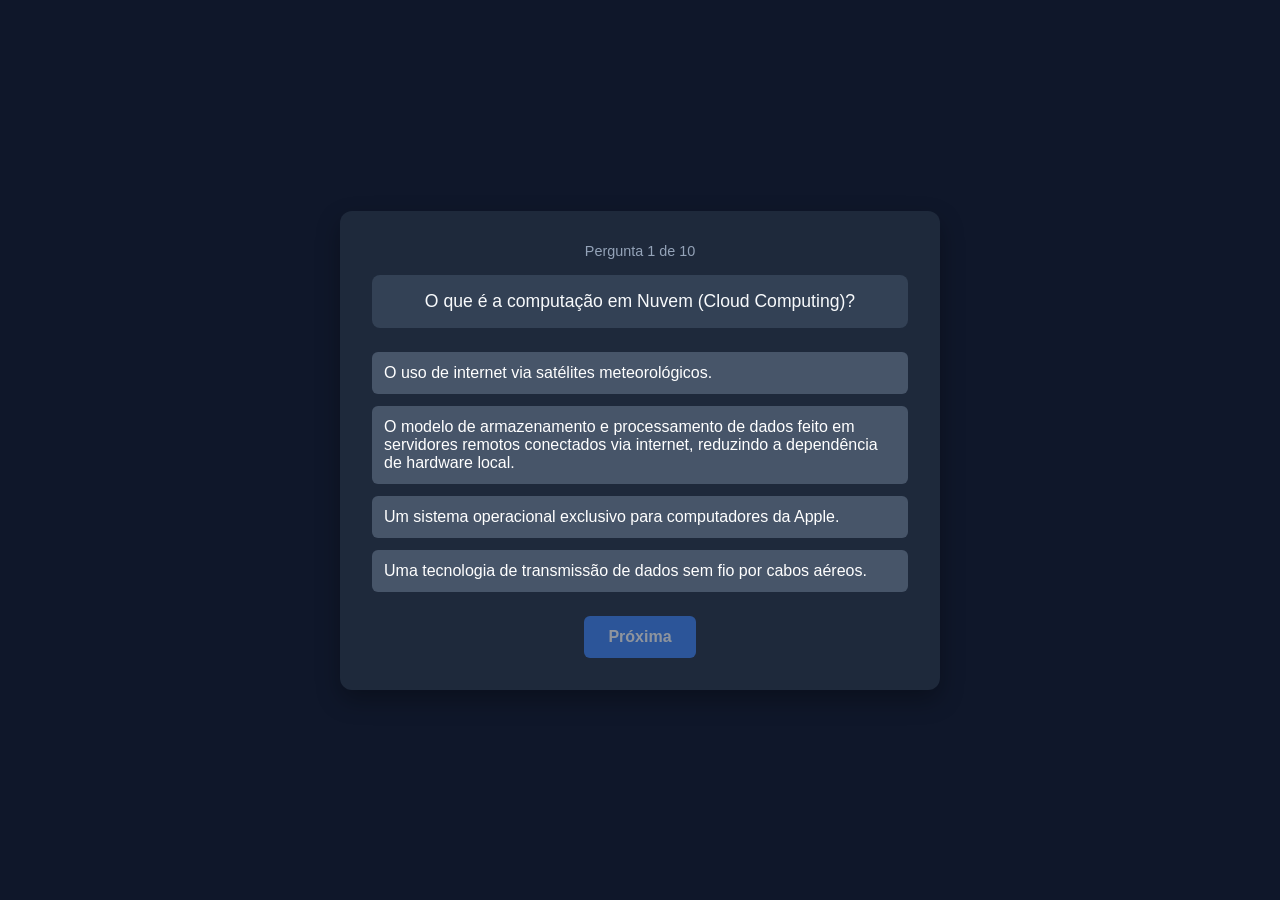
==== jogo.html @ fec2ea1d "feat: adiciona estrutura do quiz e banco de perguntas" ====
<!DOCTYPE html>
<html lang="pt-BR">
<head>
  <meta charset="UTF-8">
  <meta name="viewport" content="width=device-width, initial-scale=1.0">
  <title>TechQuiz - História da Internet</title>
  <link rel="stylesheet" href="style.css">
</head>
<body>
  <div class="container">
    <!-- Tela do Jogo -->
    <div id="game-screen">
      <div id="contador" class="question-counter">Carregando perguntas...</div>
      <div id="enunciado" class="question-box"></div>
      <div id="alternativas" class="options-grid"></div>
      <button id="btn-proxima" class="btn" disabled style="opacity: 0.5;">Próxima</button>
    </div>

    <!-- Tela do Resumo Final -->
    <div id="result-screen" style="display: none;">
      <h2>Resumo do Quiz</h2>
      <p id="score-summary" class="score-text"></p>
      <div id="review-list" style="max-height: 400px; overflow-y: auto; padding-right: 5px;"></div>
      <a href="index.html" class="btn" style="margin-top: 1.5rem;">Jogar Novamente</a>
    </div>
  </div>

  <script src="script.js"></script>
</body>
</html>
---- style.css ----
:root {
  --bg-color: #0f172a;
  --card-bg: #1e293b;
  --text-color: #f8fafc;
  --accent-color: #3b82f6;
  --accent-hover: #2563eb;
  --success-color: #22c55e;
}

* {
  box-sizing: border-box;
  margin: 0;
  padding: 0;
  font-family: 'Segoe UI', Tahoma, Geneva, Verdana, sans-serif;
}

body {
  background-color: var(--bg-color);
  color: var(--text-color);
  display: flex;
  justify-content: center;
  align-items: center;
  min-height: 100vh;
  padding: 1rem;
  overflow-x: hidden;
}

.container {
  background-color: var(--card-bg);
  padding: 2rem;
  border-radius: 12px;
  width: 100%;
  max-width: 600px;
  box-shadow: 0 10px 25px rgba(0, 0, 0, 0.3);
  text-align: center;
}

h1, h2 {
  margin-bottom: 1rem;
  color: var(--text-color);
}

p {
  margin-bottom: 1.5rem;
  color: #94a3b8;
}

.btn {
  display: inline-block;
  background-color: var(--accent-color);
  color: white;
  padding: 0.75rem 1.5rem;
  border: none;
  border-radius: 6px;
  font-size: 1rem;
  font-weight: bold;
  text-decoration: none;
  cursor: pointer;
  transition: background-color 0.2s;
}

.btn:hover {
  background-color: var(--accent-hover);
}

.question-counter {
  font-size: 0.9rem;
  color: #94a3b8;
  margin-bottom: 1rem;
}

.question-box {
  background-color: #334155;
  padding: 1rem;
  border-radius: 8px;
  margin-bottom: 1.5rem;
  font-size: 1.1rem;
}

.options-grid {
  display: grid;
  grid-template-columns: 1fr;
  gap: 0.75rem;
  margin-bottom: 1.5rem;
}

.option-btn {
  background-color: #475569;
  color: white;
  padding: 0.75rem;
  border: none;
  border-radius: 6px;
  text-align: left;
  cursor: pointer;
  font-size: 1rem;
  transition: background-color 0.2s;
}

.option-btn:hover {
  background-color: #64748b;
}

.option-btn.selected {
  background-color: var(--accent-color);
  border: 2px solid #ffffff;
}

.score-text {
  font-size: 1.3rem;
  font-weight: bold;
  color: var(--text-color);
  margin-top: 0.5rem;
  margin-bottom: 1.5rem;
}

.review-card {
  background-color: #334155;
  padding: 1rem;
  border-radius: 8px;
  margin-bottom: 1rem;
  text-align: left;
}

.correct-card {
  border-left: 5px solid var(--success-color);
}

.wrong-card {
  border-left: 5px solid #ef4444;
}

.text-success {
  color: var(--success-color);
  font-weight: bold;
}

.text-danger {
  color: #ef4444;
  font-weight: bold;
}

.explanation {
  font-size: 0.88rem;
  color: #cbd5e1;
  margin-top: 0.5rem;
}

.review-card a {
  color: var(--accent-color);
  font-size: 0.85rem;
}
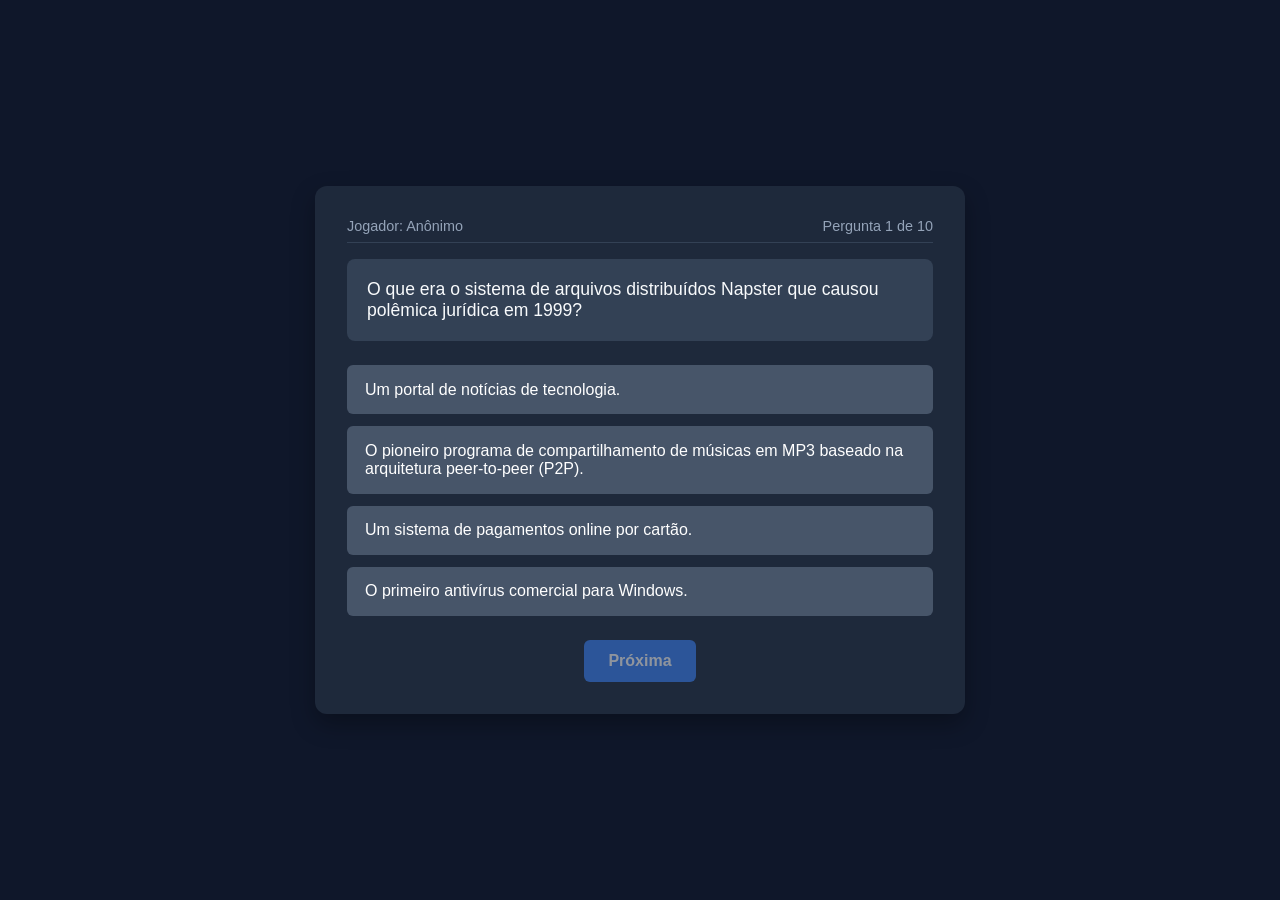
==== commit 5e8048ab: "Add files via upload" ====
--- a/jogo.html
+++ b/jogo.html
@@ -1,30 +1,65 @@
-<!DOCTYPE html>
-<html lang="pt-BR">
-<head>
-  <meta charset="UTF-8">
-  <meta name="viewport" content="width=device-width, initial-scale=1.0">
-  <title>TechQuiz - História da Internet</title>
-  <link rel="stylesheet" href="style.css">
-</head>
-<body>
-  <div class="container">
-    <!-- Tela do Jogo -->
-    <div id="game-screen">
-      <div id="contador" class="question-counter">Carregando perguntas...</div>
-      <div id="enunciado" class="question-box"></div>
-      <div id="alternativas" class="options-grid"></div>
-      <button id="btn-proxima" class="btn" disabled style="opacity: 0.5;">Próxima</button>
-    </div>
-
-    <!-- Tela do Resumo Final -->
-    <div id="result-screen" style="display: none;">
-      <h2>Resumo do Quiz</h2>
-      <p id="score-summary" class="score-text"></p>
-      <div id="review-list" style="max-height: 400px; overflow-y: auto; padding-right: 5px;"></div>
-      <a href="index.html" class="btn" style="margin-top: 1.5rem;">Jogar Novamente</a>
-    </div>
-  </div>
-
-  <script src="script.js"></script>
-</body>
+<!DOCTYPE html>
+<html lang="pt-BR">
+<head>
+  <meta charset="UTF-8">
+  <meta name="viewport" content="width=device-width, initial-scale=1.0">
+  <title>TechQuiz - História da Internet</title>
+  <link rel="stylesheet" href="style.css">
+</head>
+<body>
+  <main class="container">
+    <!-- Tela do Jogo -->
+    <section id="game-screen" aria-live="polite">
+      <div class="header-info">
+        <span id="player-display">Jogador: ---</span>
+        <span id="contador" class="question-counter">Carregando...</span>
+      </div>
+      
+      <div id="enunciado" class="question-box"></div>
+      <div id="alternativas" class="options-grid"></div>
+      
+      <!-- Feedback imediato após responder -->
+      <div id="feedback-box" class="feedback-box" style="display: none;"></div>
+      
+      <button id="btn-proxima" class="btn" disabled>Próxima</button>
+    </section>
+
+    <!-- Tela de Pontuação, Ranking e Revisão -->
+    <section id="result-screen" style="display: none;">
+      <h2>Resultado Final</h2>
+      <p id="score-summary" class="score-text"></p>
+
+      <!-- Tabela de Ranking -->
+      <div class="ranking-section">
+        <h3>🏆 Ranking dos Jogadores</h3>
+        <div class="table-wrapper">
+          <table class="ranking-table">
+            <thead>
+              <tr>
+                <th>Pos.</th>
+                <th>Jogador</th>
+                <th>Acertos</th>
+              </tr>
+            </thead>
+            <tbody id="ranking-body"></tbody>
+          </table>
+        </div>
+      </div>
+
+      <!-- Revisão das Respostas -->
+      <details class="review-details">
+        <summary>Ver revisão detalhada das perguntas</summary>
+        <div id="review-list" class="review-list"></div>
+      </details>
+
+      <!-- Botões de Replay -->
+      <div class="action-buttons">
+        <button id="btn-replay" class="btn">Jogar Novamente (Mesmo Jogador)</button>
+        <a href="index.html" class="btn btn-secondary">Trocar Jogador</a>
+      </div>
+    </section>
+  </main>
+
+  <script src="script.js"></script>
+</body>
 </html>
--- a/style.css
+++ b/style.css
@@ -1,151 +1,302 @@
-:root {
-  --bg-color: #0f172a;
-  --card-bg: #1e293b;
-  --text-color: #f8fafc;
-  --accent-color: #3b82f6;
-  --accent-hover: #2563eb;
-  --success-color: #22c55e;
-}
-
-* {
-  box-sizing: border-box;
-  margin: 0;
-  padding: 0;
-  font-family: 'Segoe UI', Tahoma, Geneva, Verdana, sans-serif;
-}
-
-body {
-  background-color: var(--bg-color);
-  color: var(--text-color);
-  display: flex;
-  justify-content: center;
-  align-items: center;
-  min-height: 100vh;
-  padding: 1rem;
-  overflow-x: hidden;
-}
-
-.container {
-  background-color: var(--card-bg);
-  padding: 2rem;
-  border-radius: 12px;
-  width: 100%;
-  max-width: 600px;
-  box-shadow: 0 10px 25px rgba(0, 0, 0, 0.3);
-  text-align: center;
-}
-
-h1, h2 {
-  margin-bottom: 1rem;
-  color: var(--text-color);
-}
-
-p {
-  margin-bottom: 1.5rem;
-  color: #94a3b8;
-}
-
-.btn {
-  display: inline-block;
-  background-color: var(--accent-color);
-  color: white;
-  padding: 0.75rem 1.5rem;
-  border: none;
-  border-radius: 6px;
-  font-size: 1rem;
-  font-weight: bold;
-  text-decoration: none;
-  cursor: pointer;
-  transition: background-color 0.2s;
-}
-
-.btn:hover {
-  background-color: var(--accent-hover);
-}
-
-.question-counter {
-  font-size: 0.9rem;
-  color: #94a3b8;
-  margin-bottom: 1rem;
-}
-
-.question-box {
-  background-color: #334155;
-  padding: 1rem;
-  border-radius: 8px;
-  margin-bottom: 1.5rem;
-  font-size: 1.1rem;
-}
-
-.options-grid {
-  display: grid;
-  grid-template-columns: 1fr;
-  gap: 0.75rem;
-  margin-bottom: 1.5rem;
-}
-
-.option-btn {
-  background-color: #475569;
-  color: white;
-  padding: 0.75rem;
-  border: none;
-  border-radius: 6px;
-  text-align: left;
-  cursor: pointer;
-  font-size: 1rem;
-  transition: background-color 0.2s;
-}
-
-.option-btn:hover {
-  background-color: #64748b;
-}
-
-.option-btn.selected {
-  background-color: var(--accent-color);
-  border: 2px solid #ffffff;
-}
-
-.score-text {
-  font-size: 1.3rem;
-  font-weight: bold;
-  color: var(--text-color);
-  margin-top: 0.5rem;
-  margin-bottom: 1.5rem;
-}
-
-.review-card {
-  background-color: #334155;
-  padding: 1rem;
-  border-radius: 8px;
-  margin-bottom: 1rem;
-  text-align: left;
-}
-
-.correct-card {
-  border-left: 5px solid var(--success-color);
-}
-
-.wrong-card {
-  border-left: 5px solid #ef4444;
-}
-
-.text-success {
-  color: var(--success-color);
-  font-weight: bold;
-}
-
-.text-danger {
-  color: #ef4444;
-  font-weight: bold;
-}
-
-.explanation {
-  font-size: 0.88rem;
-  color: #cbd5e1;
-  margin-top: 0.5rem;
-}
-
-.review-card a {
-  color: var(--accent-color);
-  font-size: 0.85rem;
+:root {
+  --bg-color: #0f172a;
+  --card-bg: #1e293b;
+  --text-color: #f8fafc;
+  --accent-color: #3b82f6;
+  --accent-hover: #2563eb;
+  --success-color: #22c55e;
+  --error-color: #ef4444;
+}
+
+* {
+  box-sizing: border-box;
+  margin: 0;
+  padding: 0;
+  font-family: 'Segoe UI', Tahoma, Geneva, Verdana, sans-serif;
+}
+
+/* Foco visível para acessibilidade via teclado */
+*:focus-visible {
+  outline: 3px solid #facc15;
+  outline-offset: 2px;
+}
+
+body {
+  background-color: var(--bg-color);
+  color: var(--text-color);
+  display: flex;
+  justify-content: center;
+  align-items: center;
+  min-height: 100vh;
+  padding: 1rem;
+  overflow-x: hidden;
+}
+
+.container {
+  background-color: var(--card-bg);
+  padding: 2rem;
+  border-radius: 12px;
+  width: 100%;
+  max-width: 650px;
+  box-shadow: 0 10px 25px rgba(0, 0, 0, 0.3);
+  text-align: center;
+}
+
+h1, h2, h3 {
+  margin-bottom: 1rem;
+  color: var(--text-color);
+}
+
+p {
+  margin-bottom: 1.5rem;
+  color: #cbd5e1;
+  line-height: 1.5;
+}
+
+/* Formulário inicial */
+.start-form {
+  display: flex;
+  flex-direction: column;
+  gap: 1rem;
+  max-width: 350px;
+  margin: 0 auto;
+}
+
+.start-form input {
+  padding: 0.85rem;
+  border-radius: 6px;
+  border: 2px solid #475569;
+  background-color: #0f172a;
+  color: white;
+  font-size: 1rem;
+  text-align: center;
+}
+
+.start-form input:focus {
+  border-color: var(--accent-color);
+}
+
+.sr-only {
+  position: absolute;
+  width: 1px;
+  height: 1px;
+  padding: 0;
+  margin: -1px;
+  overflow: hidden;
+  clip: rect(0, 0, 0, 0);
+  border: 0;
+}
+
+/* Botões */
+.btn {
+  display: inline-block;
+  background-color: var(--accent-color);
+  color: white;
+  padding: 0.75rem 1.5rem;
+  border: none;
+  border-radius: 6px;
+  font-size: 1rem;
+  font-weight: bold;
+  text-decoration: none;
+  cursor: pointer;
+  transition: background-color 0.2s, opacity 0.2s;
+}
+
+.btn:hover:not(:disabled) {
+  background-color: var(--accent-hover);
+}
+
+.btn:disabled {
+  opacity: 0.5;
+  cursor: not-allowed;
+}
+
+.btn-secondary {
+  background-color: #475569;
+  color: #f8fafc;
+  padding: 0.6rem 1.2rem;
+  border: none;
+  border-radius: 6px;
+  font-size: 0.9rem;
+  cursor: pointer;
+  text-decoration: none;
+}
+
+.btn-secondary:hover {
+  background-color: #64748b;
+}
+
+/* Cabeçalho do Jogo */
+.header-info {
+  display: flex;
+  justify-content: space-between;
+  align-items: center;
+  font-size: 0.9rem;
+  color: #94a3b8;
+  margin-bottom: 1rem;
+  padding-bottom: 0.5rem;
+  border-bottom: 1px solid #334155;
+}
+
+.question-box {
+  background-color: #334155;
+  padding: 1.25rem;
+  border-radius: 8px;
+  margin-bottom: 1.5rem;
+  font-size: 1.1rem;
+  font-weight: 500;
+  text-align: left;
+}
+
+.options-grid {
+  display: grid;
+  grid-template-columns: 1fr;
+  gap: 0.75rem;
+  margin-bottom: 1.5rem;
+}
+
+.option-btn {
+  background-color: #475569;
+  color: white;
+  padding: 0.85rem 1rem;
+  border: 2px solid transparent;
+  border-radius: 6px;
+  text-align: left;
+  cursor: pointer;
+  font-size: 1rem;
+  transition: background-color 0.2s, border-color 0.2s;
+}
+
+.option-btn:hover:not(:disabled) {
+  background-color: #64748b;
+}
+
+.option-btn.correct {
+  background-color: rgba(34, 197, 94, 0.2);
+  border-color: var(--success-color);
+  color: #dcfce7;
+}
+
+.option-btn.wrong {
+  background-color: rgba(239, 68, 68, 0.2);
+  border-color: var(--error-color);
+  color: #fee2e2;
+}
+
+/* Caixa de Feedback Imediato */
+.feedback-box {
+  padding: 1rem;
+  border-radius: 8px;
+  margin-bottom: 1.5rem;
+  text-align: left;
+  font-size: 0.95rem;
+  line-height: 1.4;
+}
+
+.feedback-success {
+  background-color: rgba(34, 197, 94, 0.15);
+  border-left: 4px solid var(--success-color);
+  color: #bbf7d0;
+}
+
+.feedback-error {
+  background-color: rgba(239, 68, 68, 0.15);
+  border-left: 4px solid var(--error-color);
+  color: #fecaca;
+}
+
+/* Tela de Resultados e Ranking */
+.score-text {
+  font-size: 1.3rem;
+  font-weight: bold;
+  color: var(--text-color);
+  margin-bottom: 1.5rem;
+}
+
+.ranking-section {
+  background-color: #0f172a;
+  padding: 1rem;
+  border-radius: 8px;
+  margin-bottom: 1.5rem;
+}
+
+.table-wrapper {
+  overflow-x: auto;
+}
+
+.ranking-table {
+  width: 100%;
+  border-collapse: collapse;
+  text-align: left;
+}
+
+.ranking-table th, .ranking-table td {
+  padding: 0.65rem;
+  border-bottom: 1px solid #334155;
+}
+
+.ranking-table th {
+  color: #94a3b8;
+  font-size: 0.85rem;
+  text-transform: uppercase;
+}
+
+.highlight-row {
+  background-color: rgba(59, 130, 246, 0.2);
+}
+
+/* Revisão Retrátil */
+.review-details {
+  text-align: left;
+  margin-bottom: 1.5rem;
+  background-color: #0f172a;
+  padding: 0.75rem 1rem;
+  border-radius: 8px;
+}
+
+.review-details summary {
+  cursor: pointer;
+  font-weight: bold;
+  color: var(--accent-color);
+  padding: 0.25rem 0;
+}
+
+.review-list {
+  max-height: 300px;
+  overflow-y: auto;
+  margin-top: 1rem;
+  padding-right: 5px;
+}
+
+.review-card {
+  background-color: #1e293b;
+  padding: 1rem;
+  border-radius: 8px;
+  margin-bottom: 0.75rem;
+}
+
+.review-card h4 {
+  margin-bottom: 0.5rem;
+  font-size: 0.95rem;
+}
+
+.review-card p {
+  margin-bottom: 0.4rem;
+  font-size: 0.85rem;
+}
+
+.correct-card { border-left: 4px solid var(--success-color); }
+.wrong-card { border-left: 4px solid var(--error-color); }
+.text-success { color: var(--success-color); font-weight: bold; }
+.text-danger { color: var(--error-color); font-weight: bold; }
+
+.review-card a {
+  color: var(--accent-color);
+}
+
+.action-buttons {
+  display: flex;
+  flex-wrap: wrap;
+  gap: 0.75rem;
+  justify-content: center;
 }
